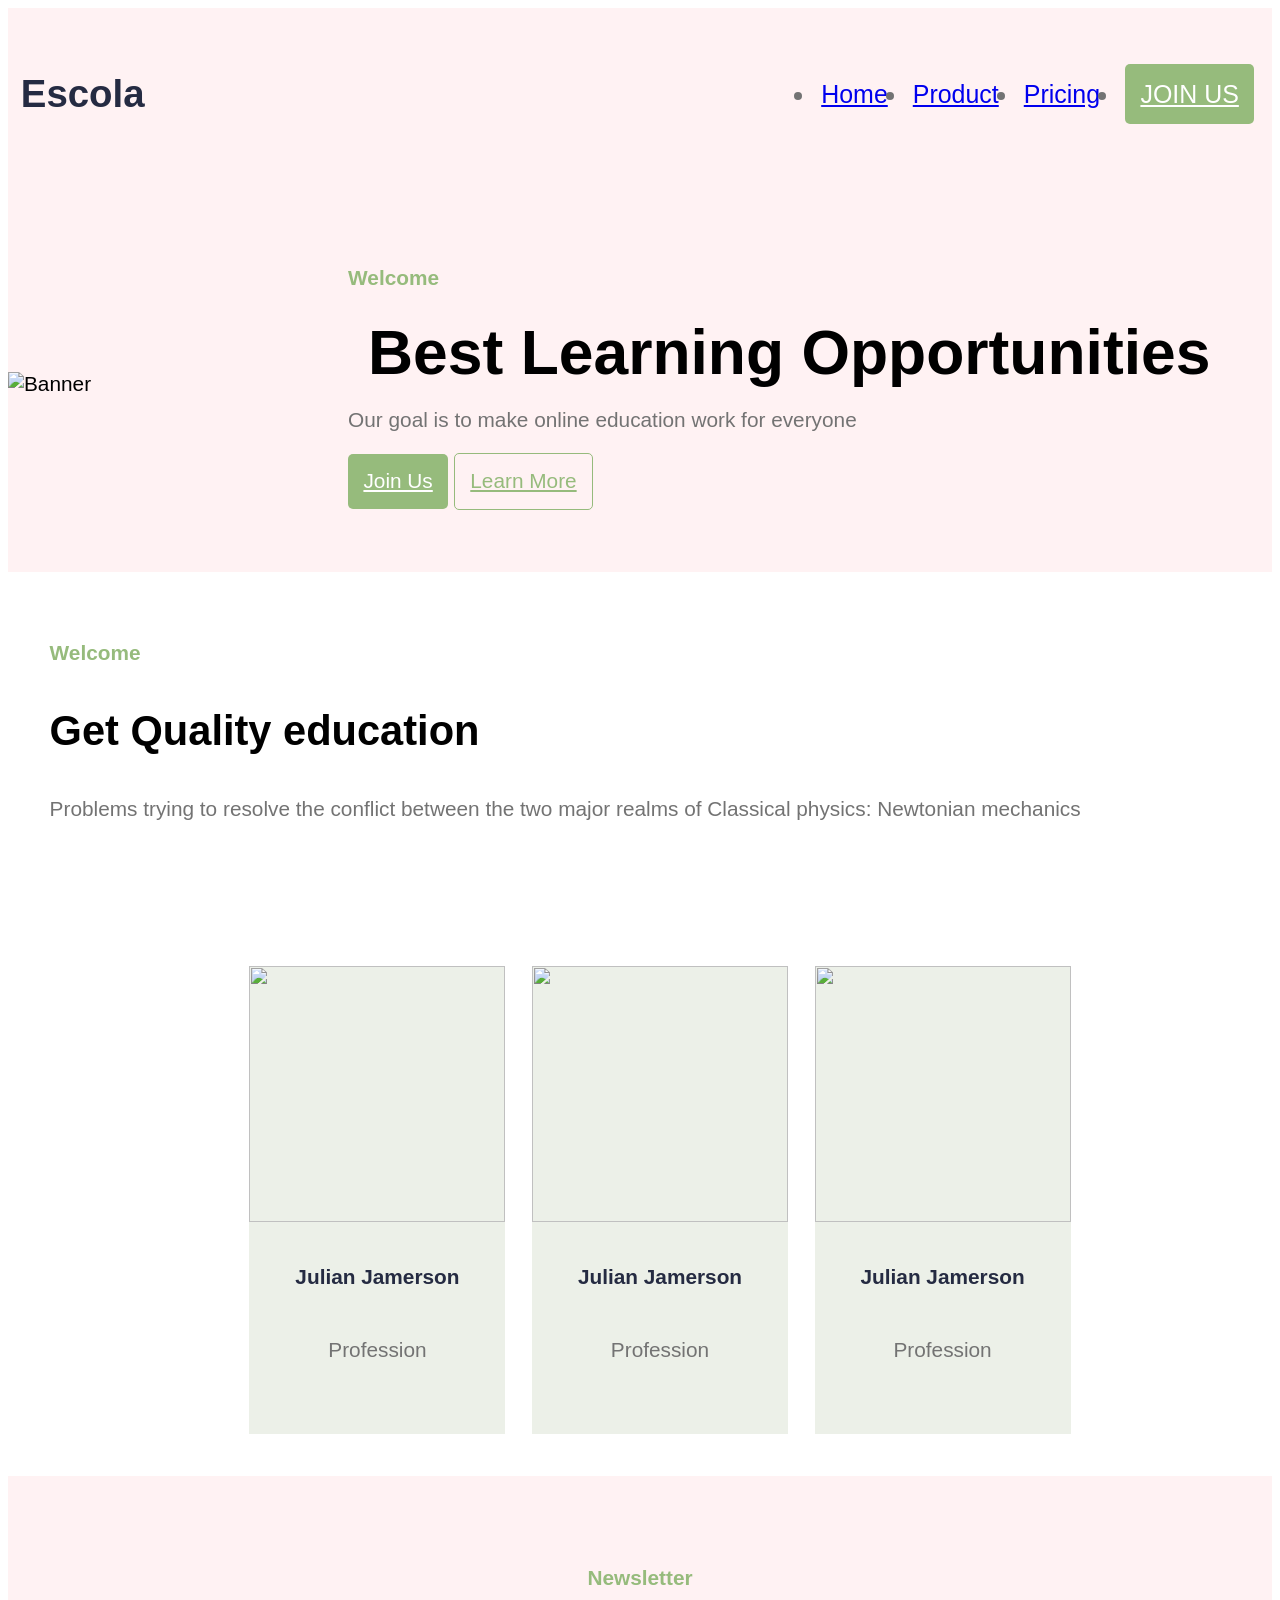
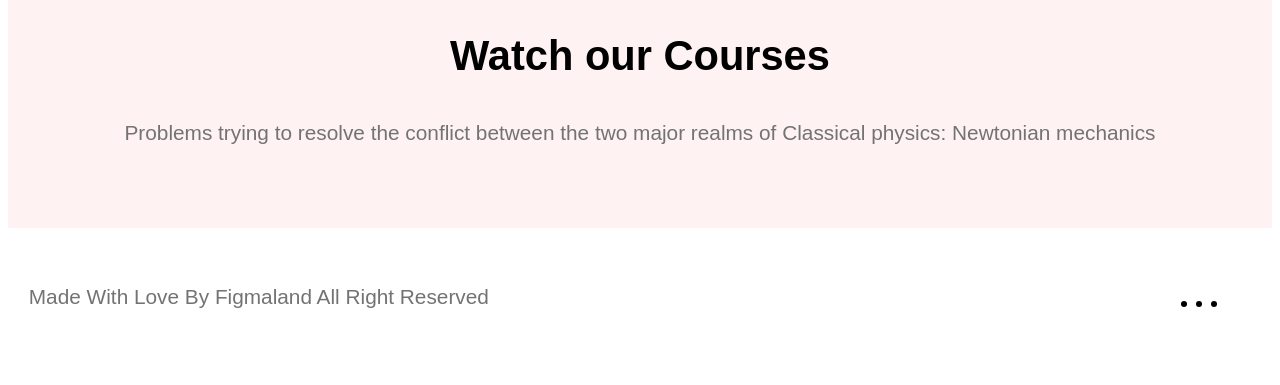
==== ultima aura-20260714T175200Z-1-001/ultima aura/atv-nv-escola_vini-20260708T185538Z-3-001/atv-nv-escola_vini/atv-nv-escola/index.html @ 9b75df26 "Auraa" ====
<!DOCTYPE html>
<html lang="en">

<head>
    <meta charset="UTF-8">
    <meta name="viewport" content="width=device-width, initial-scale=1.0">
    <title>Atividade Nova Escola </title>

    <link rel="stylesheet" href="css/reset.css">
    <link rel="stylesheet" href="css/style.css">
</head>

<body>
    <header>
        <h1>Escola</h1>
        <nav>
            <ul>
                <li><a href="#">Home</a></li>
                <li><a href="#">Product</a></li>
                <li><a href="#">Pricing</a></li>
                <li><a href="#" class="btn">JOIN US</a></li>
        </nav>
        </ul>
    </header>
    <main>
        <section class="banner">
            <div>
                <img src="images/imagem-banner.png" alt="Banner">
            </div>
            <div class="best">
                <h4>Welcome</h4>
                <h2>Best Learning Opportunities</h2>
                <p>Our goal is to make online education work for everyone</p>
                <p><a href="#" class="btn">Join Us</a> <a href="" class="btn-border">Learn More</a></p>
            </div>
        </section>
        <section class="Education">
            <div class="education">
                <h4>Welcome</h4>
                <h3>Get Quality education</h3>
                <p>Problems trying to resolve the conflict between
                    the two major realms of Classical physics: Newtonian mechanics </p>
            </div>

            <div class="imagens">
                <ul>
                    <li><img src="images/julian-1.png" alt="" > <h4>Julian Jamerson</h4> <p>Profession</p></li>
                    <li><img src="images/julian-2.png" alt="" > <h4>Julian Jamerson</h4> <p>Profession</p></li>
                    <li><img src="images/julian-3.png" alt="" > <h4>Julian Jamerson</h4> <p>Profession</p></li>
                </ul>
            </div>


            <section class="newsletter">
                <h4>Newsletter</h4>
                <h3>Watch our Courses</h3>
                <p>Problems trying to resolve the conflict between 
the two major realms of Classical physics: Newtonian mechanics </p>
            </section>

            <footer>
                <p>Made With Love By Figmaland All Right Reserved </p>
                <ul>
                    <li><img src="images/facebook.svg" alt="" srcset=""></li>
                    <li><img src="images/instagram.svg" alt="" srcset=""></li>
                    <li><img src="images/twitter.svg" alt="" srcset=""></li>
                </ul>
            </footer>
        </section>
    </main>
</body>

</html>
---- ultima aura-20260714T175200Z-1-001/ultima aura/atv-nv-escola_vini-20260708T185538Z-3-001/atv-nv-escola_vini/atv-nv-escola/css/style.css ----
html {
  font-size: clamp(1rem, calc(0.5rem + 1vw), 3rem);
  font-family: 'Trebuchet MS', 'Lucida Sans Unicode', 'Lucida Grande', 'Lucida Sans', Arial, sans-serif;
}
.btn{
  color: #FFFFFF;
  background-color: #96BB7C;
  display: inline-block;
  padding: clamp(1.2vw , 1.5rem, 0.7rem);
  border-radius: 5px;
  cursor: pointer;
  transition: all 0.3s ease;
}
.btn-border::before{
  content: '';
  position: absolute;
  top:  0;
  z-index: -1;
  left: 0;
  width: 0%;
  height: 100%;
  background-color: rgba(11, 104, 31, 0.2);
  border-radius: 5px;
  opacity: 0;
  transition: all 0.3s ease;
}
.btn-border:hover::before{
  width: 100%;
  opacity: 1;
}

.btn:hover{
  color: #252B42;
  transform: scale(1.1);
}
.btn-border:hover{

  color: #252B42;
  transform: scale(1.1);
  border-color: #252B42;

}
header nav ul li{
  transition: all 0.3s ease;

}
header nav ul li:hover {
  transform: scale(1.1);
  color: #252B42;
  padding: 0.5rem;
  transition: all 0.3s ease;
}

.btn-border{
  color: #96BB7C;
  border: clamp(0.05rem, 0.02vw , 0.1vw ) solid #96BB7C;
  display: inline-block;
  padding: clamp(1.2vw , 1.5rem, 0.7rem);

  border-radius: 5px;
  transition: all 0.3s ease;
}
header{
  background-color: #fff2f3;
  text-align: center;
  padding-bottom: clamp(0.5rem, 4vw , 1rem);
   padding-top: 5px;
     padding-left: 1vw;
  padding-right: 1vw;
}




header h1{
  color: #252B42;
  font-size: clamp(1.2rem, 1.2vw , 1.5rem);
  font-weight: bold;
}


header ul li {
  color: #737373;
  margin: 2vw 0vw 2vw 0vw;
  padding: 5px;
  font-size: clamp(1.2rem, 1.3vw , 1.2rem);
}

.banner {
  background-color: #fff2f3 ;
}
body h4{
  color: #96BB7C;
  text-align: center;
}
.banner h2 {
  font-size: clamp(2rem, 8vw, 3rem);
  font-weight: bold;
  text-align: center;
  display: block;
  margin: 20px;
}
.best .btn-border:hover{
  margin-left: 1.1rem;
  margin-right: 1.1rem ;
}
.best .btn:hover{
  margin-left: 1.1rem;
  margin-right: 1.1rem ;
}

.banner p {
  text-align: center;
  font-size: 1rem;
  display: block;
  margin-top: clamp(10px, 0.05vw , 30px);
  color: #737373;
}

body p{
  font-size: 1rem;
  margin-top: clamp(10px, 0.05vw , 30px);
  color: #737373;
  text-align: center;
}
body h3 {
  font-size: clamp(2rem, 4vw, 2rem);
  font-weight: bold;
  text-align: center;
}

.imagens {
  padding: 0.5rem;
}

.imagens ul li {
  display: inline-block;
  background-color: #ECF0E8;
  padding-bottom: 2rem;
  margin: clamp(0.5rem, 0.5vw , 1rem);
}
.best{
  padding: 0.5rem;
}

.education{
  padding: 0.5rem;
}

.imagens ul li h4 {
  font-size: 1.2rem;
  font-weight: bold;
  color: #252B42;
}

.imagens ul {
  text-align: center;
}

.newsletter{
  padding: 3rem;
  display: block;
  background-color: #FFF2F3;
}


footer ul {
  display: flex;
  justify-content: center;
  gap: clamp(15px, 0.5vw, 30px);
  align-items: center;
  padding: 1rem;
}
@media only screen and (min-width: 600px){
  header{
  display: flex;
  justify-content: space-between;
  align-items: center; /*É PRA N FICA DAUQLE JEIO Q EU NAO GOSTO LÁ VC VAI SE LEMRAR VINI DO FUTURO*/
}


.imagens li{
  transition: all 0.3s ease;
}
  header ul {
  display: flex;
  gap:clamp(15px, 0.5vw, 30px);
  align-items: center; /*É PRA N FICA DAUQLE JEIO Q EU NAO GOSTO LÁ VC VAI SE LEMRAR VINI DO FUTURO*/

}
.banner{
  display: flex;
  align-items: center;
  justify-content: space-between;
}

body h4{
  text-align: left;
}
.best h2{
  text-align: left;
}
.best p{
  text-align: left;
}
.best{
  padding: clamp(2rem, 1vw , 1.6rem);
}
.btn-border:hover{
  margin-left: 1.1rem;
  margin-right: 1.1rem ;
}

.btn:hover{
  margin-left: 1.1rem ;
}

header h1{
  font-size: clamp(1.2rem, 3vw , 3rem);
}
header ul li {
  font-size: clamp(1.2rem, 1.3vw , 1.2rem);
}

body h3 {
  text-align: left;
}
body p{
  text-align: left;
}

.education{
  padding: clamp(2rem, 1vw , 1.6rem);
}

.imagens ul {
justify-content: space-between;
text-align: center;
}

.imagens ul li h4 {
  font-size: 1rem;
 text-align: center; 
 padding: 0.5rem;
}
.imagens ul li p {
 text-align: center; 
 padding: 0.5rem;
}

.imagens {
  margin-top: clamp(2rem, 1vw , 1.6rem);
}

.imagens ul li img{
  width: clamp(100px, 20vw , 300px);
  height: clamp(100px, 20vw , 300px);
}

.imagens ul li:hover {
  transform: scale(1.1);
  transition: all 0.3s ease;
}

.newsletter h4 {
  text-align: center;
}
.newsletter h3 {
  text-align: center;
}
.newsletter p {
  text-align: center;
}

footer {

  padding: 1rem;
  display: flex;
  justify-content: space-between;
  gap: clamp(15px, 0.5vw, 30px);
  align-items: center;
}

footer ul li:hover{
  transform: scale(1.3);
  transition: all 0.3s ease;
}}
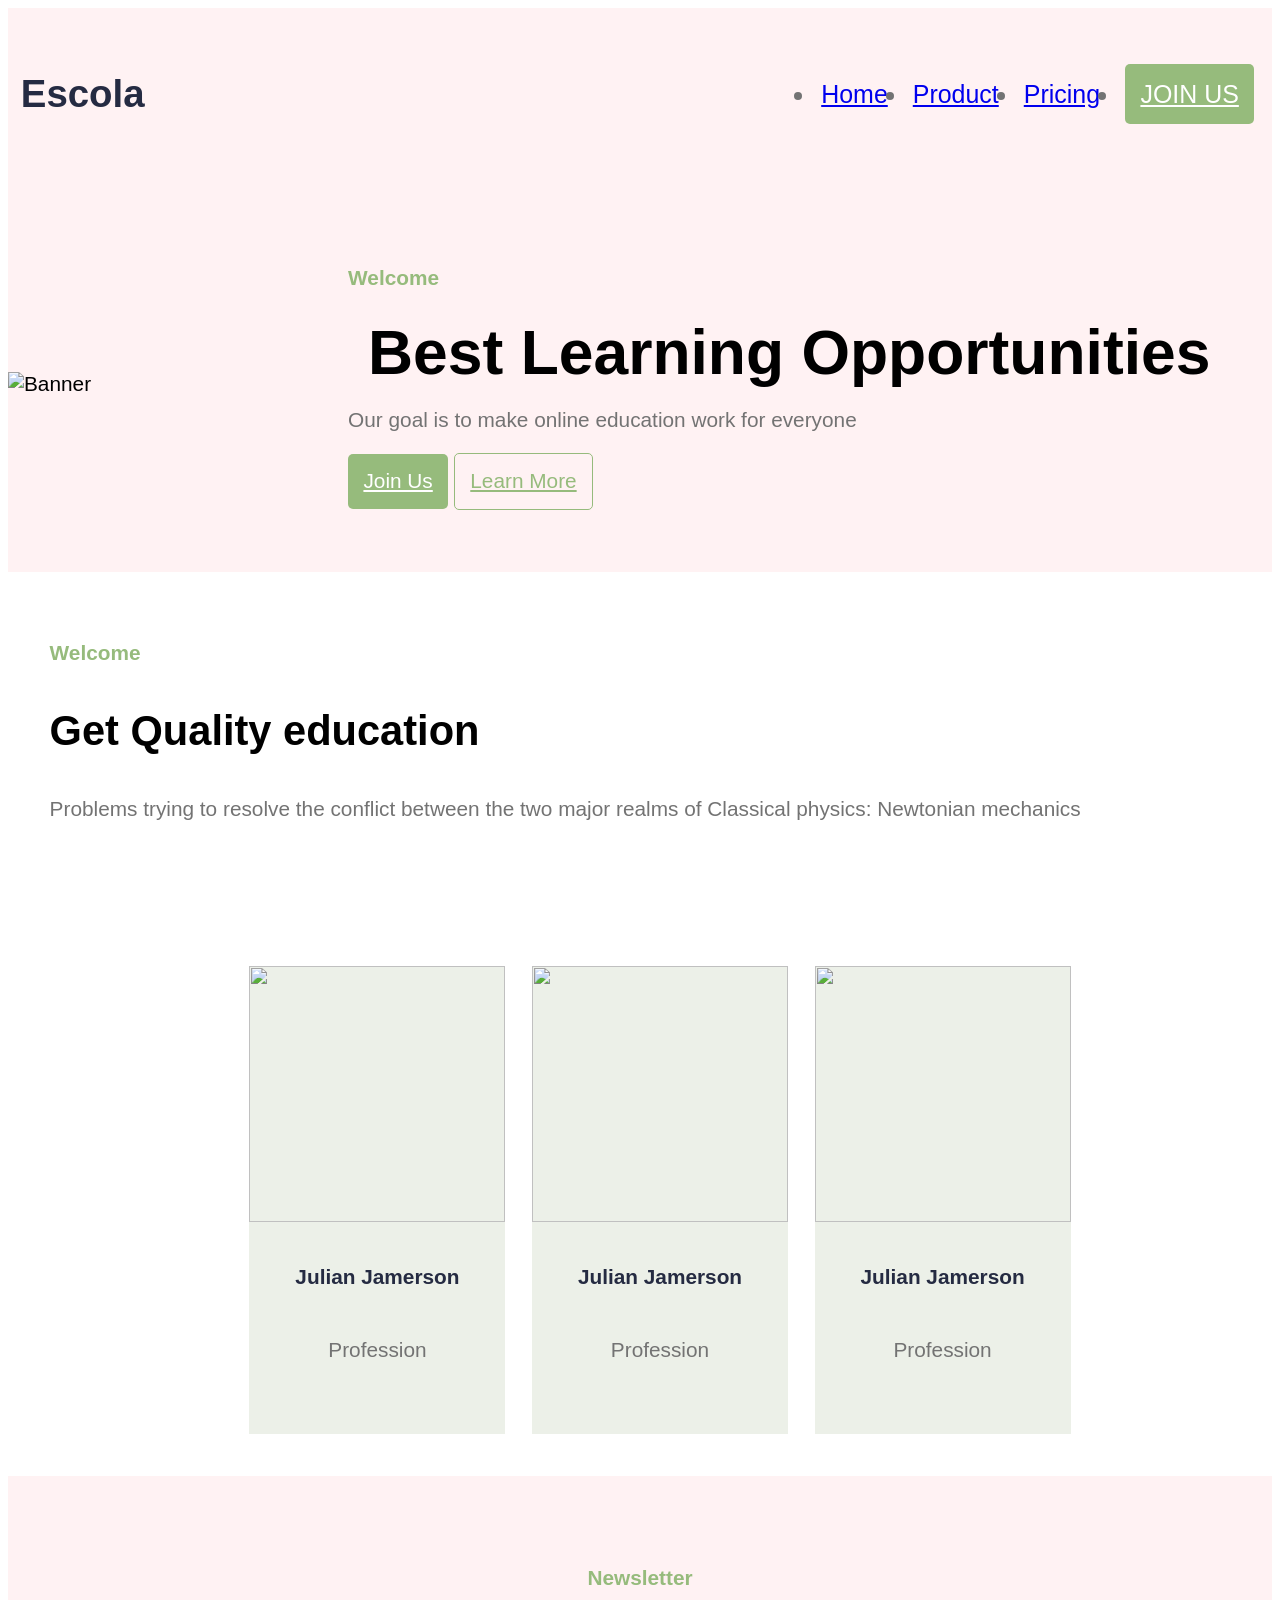
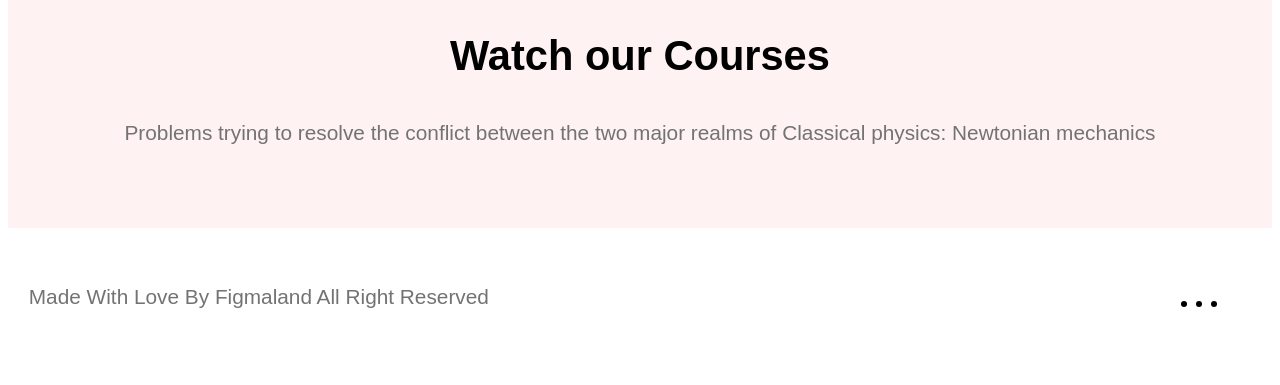
==== commit b5d5f75e: "vai fica assim" ====
--- a/ultima aura-20260714T175200Z-1-001/ultima aura/atv-nv-escola_vini-20260708T185538Z-3-001/atv-nv-escola_vini/atv-nv-escola/index.html
+++ b/ultima aura-20260714T175200Z-1-001/ultima aura/atv-nv-escola_vini-20260708T185538Z-3-001/atv-nv-escola_vini/atv-nv-escola/index.html
@@ -19,34 +19,34 @@
                 <li><a href="#">Product</a></li>
                 <li><a href="#">Pricing</a></li>
                 <li><a href="#" class="btn">JOIN US</a></li>
+        </ul>
         </nav>
-        </ul>
     </header>
     <main>
         <section class="banner">
             <div>
-                <img src="images/imagem-banner.png" alt="Banner">
+                <img class="fade-in-left delay-1" src="images/imagem-banner.png" alt="Banner">
             </div>
             <div class="best">
-                <h4>Welcome</h4>
-                <h2>Best Learning Opportunities</h2>
-                <p>Our goal is to make online education work for everyone</p>
-                <p><a href="#" class="btn">Join Us</a> <a href="" class="btn-border">Learn More</a></p>
+                <h4 class="fade-in-left delay-1">Welcome</h4>
+                <h2 class="fade-in-left delay-2">Best Learning Opportunities</h2>
+                <p class="fade-in-left delay-3">Our goal is to make online education work for everyone</p>
+                <p class="fade-in-left delay-4"><a href="#" class="btn">Join Us</a> <a href="" class="btn-border">Learn More</a></p>
             </div>
         </section>
         <section class="Education">
             <div class="education">
-                <h4>Welcome</h4>
-                <h3>Get Quality education</h3>
-                <p>Problems trying to resolve the conflict between
+                <h4 class="fade-in-left delay-1">Welcome</h4>
+                <h3 class="fade-in-left delay-2">Get Quality education</h3>
+                <p class="fade-in-left delay-3">Problems trying to resolve the conflict between
                     the two major realms of Classical physics: Newtonian mechanics </p>
             </div>
 
             <div class="imagens">
                 <ul>
-                    <li><img src="images/julian-1.png" alt="" > <h4>Julian Jamerson</h4> <p>Profession</p></li>
-                    <li><img src="images/julian-2.png" alt="" > <h4>Julian Jamerson</h4> <p>Profession</p></li>
-                    <li><img src="images/julian-3.png" alt="" > <h4>Julian Jamerson</h4> <p>Profession</p></li>
+                    <li class="fade-in-left delay-1"><img src="images/julian-1.png" alt="" > <h4>Julian Jamerson</h4> <p>Profession</p></li>
+                    <li class="fade-in-left delay-2"><img src="images/julian-2.png" alt="" > <h4>Julian Jamerson</h4> <p>Profession</p></li>
+                    <li class="fade-in-left delay-3"><img src="images/julian-3.png" alt="" > <h4>Julian Jamerson</h4> <p>Profession</p></li>
                 </ul>
             </div>
 
--- a/ultima aura-20260714T175200Z-1-001/ultima aura/atv-nv-escola_vini-20260708T185538Z-3-001/atv-nv-escola_vini/atv-nv-escola/css/style.css
+++ b/ultima aura-20260714T175200Z-1-001/ultima aura/atv-nv-escola_vini-20260708T185538Z-3-001/atv-nv-escola_vini/atv-nv-escola/css/style.css
@@ -1,287 +1,315 @@
-html {
-  font-size: clamp(1rem, calc(0.5rem + 1vw), 3rem);
-  font-family: 'Trebuchet MS', 'Lucida Sans Unicode', 'Lucida Grande', 'Lucida Sans', Arial, sans-serif;
+  html {
+    font-size: clamp(1rem, calc(0.5rem + 1vw), 3rem);
+    font-family: 'Trebuchet MS', 'Lucida Sans Unicode', 'Lucida Grande', 'Lucida Sans', Arial, sans-serif;
+  }
+
+
+
+  @keyframes fadeInLeft {
+      0% {
+          opacity: 0;
+          transform: translateX(-50px);
+      }
+      100% {
+          opacity: 1;
+          transform: translateX(0);
+      }
+  }
+  .fade-in-left {
+      opacity: 0; 
+      animation: fadeInLeft 1s ease-out forwards; 
+  }
+
+  .delay-1 { animation-delay: 0.2s; }
+  .delay-2 { animation-delay: 0.5s; }
+  .delay-3 { animation-delay: 0.8s; }
+  .delay-4 { animation-delay: 1s; }
+  .delay-5 { animation-delay: 1.2s; }
+
+  .btn{
+    color: #FFFFFF;
+    background-color: #96BB7C;
+    display: inline-block;
+    padding: clamp(1.2vw , 1.5rem, 0.7rem);
+    border-radius: 5px;
+    cursor: pointer;
+    transition: all 0.3s ease;
+  }
+  .btn-border::before{
+    content: '';
+    position: absolute;
+    top:  0;
+    z-index: -1;
+    left: 0;
+    width: 0%;
+    height: 100%;
+    background-color: rgba(11, 104, 31, 0.2);
+    border-radius: 5px;
+    opacity: 0;
+    transition: all 0.3s ease;
+  }
+  .btn-border:hover::before{
+    width: 100%;
+    opacity: 1;
+  }
+
+  .btn:hover{
+    color: #252B42;
+    transform: scale(1.1);
+  }
+  .btn-border:hover{
+
+    color: #252B42;
+    transform: scale(1.1);
+    border-color: #252B42;
+
+  }
+  header nav ul li{
+    transition: all 0.3s ease;
+
+  }
+  header nav ul li:hover {
+    transform: scale(1.1);
+    color: #252B42;
+    padding: 0.5rem;
+    transition: all 0.3s ease;
+  }
+
+  .btn-border{
+    color: #96BB7C;
+    border: clamp(0.05rem, 0.02vw , 0.1vw ) solid #96BB7C;
+    display: inline-block;
+    padding: clamp(1.2vw , 1.5rem, 0.7rem);
+
+    border-radius: 5px;
+    transition: all 0.3s ease;
+  }
+  header{
+    background-color: #fff2f3;
+    text-align: center;
+    padding-bottom: clamp(0.5rem, 4vw , 1rem);
+    padding-top: 5px;
+      padding-left: 1vw;
+    padding-right: 1vw;
+  }
+
+
+
+
+  header h1{
+    color: #252B42;
+    font-size: clamp(1.2rem, 1.2vw , 1.5rem);
+    font-weight: bold;
+  }
+
+
+  header ul li {
+    color: #737373;
+    margin: 2vw 0vw 2vw 0vw;
+    padding: 5px;
+    font-size: clamp(1.2rem, 1.3vw , 1.2rem);
+  }
+
+  .banner {
+    background-color: #fff2f3 ;
+  }
+  body h4{
+    color: #96BB7C;
+    text-align: center;
+  }
+  .banner h2 {
+    font-size: clamp(2rem, 8vw, 3rem);
+    font-weight: bold;
+    text-align: center;
+    display: block;
+    margin: 20px;
+  }
+  .best .btn-border:hover{
+    margin-left: 1.1rem;
+    margin-right: 1.1rem ;
+  }
+  .best .btn:hover{
+    margin-left: 1.1rem;
+    margin-right: 1.1rem ;
+  }
+
+  .banner p {
+    text-align: center;
+    font-size: 1rem;
+    display: block;
+    margin-top: clamp(10px, 0.05vw , 30px);
+    color: #737373;
+  }
+
+  body p{
+    font-size: 1rem;
+    margin-top: clamp(10px, 0.05vw , 30px);
+    color: #737373;
+    text-align: center;
+  }
+  body h3 {
+    font-size: clamp(2rem, 4vw, 2rem);
+    font-weight: bold;
+    text-align: center;
+  }
+
+  .imagens {
+    padding: 0.5rem;
+  }
+
+  .imagens ul li {
+    display: inline-block;
+    background-color: #ECF0E8;
+    padding-bottom: 2rem;
+    margin: clamp(0.5rem, 0.5vw , 1rem);
+  }
+  .best{
+    padding: 0.5rem;
+  }
+
+  .education{
+    padding: 0.5rem;
+  }
+
+  .imagens ul li h4 {
+    font-size: 1.2rem;
+    font-weight: bold;
+    color: #252B42;
+  }
+
+  .imagens ul {
+    text-align: center;
+  }
+
+  .newsletter{
+    padding: 3rem;
+    display: block;
+    background-color: #FFF2F3;
+  }
+
+
+  footer ul {
+    display: flex;
+    justify-content: center;
+    gap: clamp(15px, 0.5vw, 30px);
+    align-items: center;
+    padding: 1rem;
+  }
+  @media only screen and (min-width: 600px){
+    header{
+    display: flex;
+    justify-content: space-between;
+    align-items: center; /*É PRA N FICA DAUQLE JEIO Q EU NAO GOSTO LÁ VC VAI SE LEMRAR VINI DO FUTURO*/
+  }
+
+
+  .imagens li{
+    transition: all 0.3s ease;
+  }
+    header ul {
+    display: flex;
+    gap:clamp(15px, 0.5vw, 30px);
+    align-items: center; /*É PRA N FICA DAUQLE JEIO Q EU NAO GOSTO LÁ VC VAI SE LEMRAR VINI DO FUTURO*/
+
+  }
+  .banner{
+    display: flex;
+    align-items: center;
+    justify-content: space-between;
+  }
+
+  body h4{
+    text-align: left;
+  }
+  .best h2{
+    text-align: left;
+  }
+  .best p{
+    text-align: left;
+  }
+  .best{
+    padding: clamp(2rem, 1vw , 1.6rem);
+  }
+  .btn-border:hover{
+    margin-left: 1.1rem;
+    margin-right: 1.1rem ;
+  }
+
+  .btn:hover{
+    margin-left: 1.1rem ;
+  }
+
+  header h1{
+    font-size: clamp(1.2rem, 3vw , 3rem);
+  }
+  header ul li {
+    font-size: clamp(1.2rem, 1.3vw , 1.2rem);
+  }
+
+  body h3 {
+    text-align: left;
+  }
+  body p{
+    text-align: left;
+  }
+
+  .education{
+    padding: clamp(2rem, 1vw , 1.6rem);
+  }
+
+  .imagens ul {
+  justify-content: space-between;
+  text-align: center;
+  }
+
+  .imagens ul li h4 {
+    font-size: 1rem;
+  text-align: center; 
+  padding: 0.5rem;
+  }
+  .imagens ul li p {
+  text-align: center; 
+  padding: 0.5rem;
+  }
+
+  .imagens {
+    margin-top: clamp(2rem, 1vw , 1.6rem);
+  }
+
+  .imagens ul li img{
+    width: clamp(100px, 20vw , 300px);
+    height: clamp(100px, 20vw , 300px);
+  }
+
+  .imagens ul li {
+    transition: all 0.3s ease !important;
+  }
+
+.imagens ul li:hover {
+  transform: scale(1.1) translateX(0) !important;
+  transition: all 0.3s ease !important;/* Garante que o scale funcione sobrepondo o estado final da animação */
 }
-.btn{
-  color: #FFFFFF;
-  background-color: #96BB7C;
-  display: inline-block;
-  padding: clamp(1.2vw , 1.5rem, 0.7rem);
-  border-radius: 5px;
-  cursor: pointer;
-  transition: all 0.3s ease;
-}
-.btn-border::before{
-  content: '';
-  position: absolute;
-  top:  0;
-  z-index: -1;
-  left: 0;
-  width: 0%;
-  height: 100%;
-  background-color: rgba(11, 104, 31, 0.2);
-  border-radius: 5px;
-  opacity: 0;
-  transition: all 0.3s ease;
-}
-.btn-border:hover::before{
-  width: 100%;
-  opacity: 1;
-}
-
-.btn:hover{
-  color: #252B42;
-  transform: scale(1.1);
-}
-.btn-border:hover{
-
-  color: #252B42;
-  transform: scale(1.1);
-  border-color: #252B42;
-
-}
-header nav ul li{
-  transition: all 0.3s ease;
-
-}
-header nav ul li:hover {
-  transform: scale(1.1);
-  color: #252B42;
-  padding: 0.5rem;
-  transition: all 0.3s ease;
-}
-
-.btn-border{
-  color: #96BB7C;
-  border: clamp(0.05rem, 0.02vw , 0.1vw ) solid #96BB7C;
-  display: inline-block;
-  padding: clamp(1.2vw , 1.5rem, 0.7rem);
-
-  border-radius: 5px;
-  transition: all 0.3s ease;
-}
-header{
-  background-color: #fff2f3;
-  text-align: center;
-  padding-bottom: clamp(0.5rem, 4vw , 1rem);
-   padding-top: 5px;
-     padding-left: 1vw;
-  padding-right: 1vw;
-}
-
-
-
-
-header h1{
-  color: #252B42;
-  font-size: clamp(1.2rem, 1.2vw , 1.5rem);
-  font-weight: bold;
-}
-
-
-header ul li {
-  color: #737373;
-  margin: 2vw 0vw 2vw 0vw;
-  padding: 5px;
-  font-size: clamp(1.2rem, 1.3vw , 1.2rem);
-}
-
-.banner {
-  background-color: #fff2f3 ;
-}
-body h4{
-  color: #96BB7C;
-  text-align: center;
-}
-.banner h2 {
-  font-size: clamp(2rem, 8vw, 3rem);
-  font-weight: bold;
-  text-align: center;
-  display: block;
-  margin: 20px;
-}
-.best .btn-border:hover{
-  margin-left: 1.1rem;
-  margin-right: 1.1rem ;
-}
-.best .btn:hover{
-  margin-left: 1.1rem;
-  margin-right: 1.1rem ;
-}
-
-.banner p {
-  text-align: center;
-  font-size: 1rem;
-  display: block;
-  margin-top: clamp(10px, 0.05vw , 30px);
-  color: #737373;
-}
-
-body p{
-  font-size: 1rem;
-  margin-top: clamp(10px, 0.05vw , 30px);
-  color: #737373;
-  text-align: center;
-}
-body h3 {
-  font-size: clamp(2rem, 4vw, 2rem);
-  font-weight: bold;
-  text-align: center;
-}
-
-.imagens {
-  padding: 0.5rem;
-}
-
-.imagens ul li {
-  display: inline-block;
-  background-color: #ECF0E8;
-  padding-bottom: 2rem;
-  margin: clamp(0.5rem, 0.5vw , 1rem);
-}
-.best{
-  padding: 0.5rem;
-}
-
-.education{
-  padding: 0.5rem;
-}
-
-.imagens ul li h4 {
-  font-size: 1.2rem;
-  font-weight: bold;
-  color: #252B42;
-}
-
-.imagens ul {
-  text-align: center;
-}
-
-.newsletter{
-  padding: 3rem;
-  display: block;
-  background-color: #FFF2F3;
-}
-
-
-footer ul {
-  display: flex;
-  justify-content: center;
-  gap: clamp(15px, 0.5vw, 30px);
-  align-items: center;
-  padding: 1rem;
-}
-@media only screen and (min-width: 600px){
-  header{
-  display: flex;
-  justify-content: space-between;
-  align-items: center; /*É PRA N FICA DAUQLE JEIO Q EU NAO GOSTO LÁ VC VAI SE LEMRAR VINI DO FUTURO*/
-}
-
-
-.imagens li{
-  transition: all 0.3s ease;
-}
-  header ul {
-  display: flex;
-  gap:clamp(15px, 0.5vw, 30px);
-  align-items: center; /*É PRA N FICA DAUQLE JEIO Q EU NAO GOSTO LÁ VC VAI SE LEMRAR VINI DO FUTURO*/
-
-}
-.banner{
-  display: flex;
-  align-items: center;
-  justify-content: space-between;
-}
-
-body h4{
-  text-align: left;
-}
-.best h2{
-  text-align: left;
-}
-.best p{
-  text-align: left;
-}
-.best{
-  padding: clamp(2rem, 1vw , 1.6rem);
-}
-.btn-border:hover{
-  margin-left: 1.1rem;
-  margin-right: 1.1rem ;
-}
-
-.btn:hover{
-  margin-left: 1.1rem ;
-}
-
-header h1{
-  font-size: clamp(1.2rem, 3vw , 3rem);
-}
-header ul li {
-  font-size: clamp(1.2rem, 1.3vw , 1.2rem);
-}
-
-body h3 {
-  text-align: left;
-}
-body p{
-  text-align: left;
-}
-
-.education{
-  padding: clamp(2rem, 1vw , 1.6rem);
-}
-
-.imagens ul {
-justify-content: space-between;
-text-align: center;
-}
-
-.imagens ul li h4 {
-  font-size: 1rem;
- text-align: center; 
- padding: 0.5rem;
-}
-.imagens ul li p {
- text-align: center; 
- padding: 0.5rem;
-}
-
-.imagens {
-  margin-top: clamp(2rem, 1vw , 1.6rem);
-}
-
-.imagens ul li img{
-  width: clamp(100px, 20vw , 300px);
-  height: clamp(100px, 20vw , 300px);
-}
-
-.imagens ul li:hover {
-  transform: scale(1.1);
-  transition: all 0.3s ease;
-}
-
-.newsletter h4 {
-  text-align: center;
-}
-.newsletter h3 {
-  text-align: center;
-}
-.newsletter p {
-  text-align: center;
-}
-
-footer {
-
-  padding: 1rem;
-  display: flex;
-  justify-content: space-between;
-  gap: clamp(15px, 0.5vw, 30px);
-  align-items: center;
-}
-
-footer ul li:hover{
-  transform: scale(1.3);
-  transition: all 0.3s ease;
-}}+
+  .newsletter h4 {
+    text-align: center;
+  }
+  .newsletter h3 {
+    text-align: center;
+  }
+  .newsletter p {
+    text-align: center;
+  }
+
+  footer {
+
+    padding: 1rem;
+    display: flex;
+    justify-content: space-between;
+    gap: clamp(15px, 0.5vw, 30px);
+    align-items: center;
+  }
+
+  footer ul li:hover{
+    transform: scale(1.3);
+    transition: all 0.3s ease;
+  }}
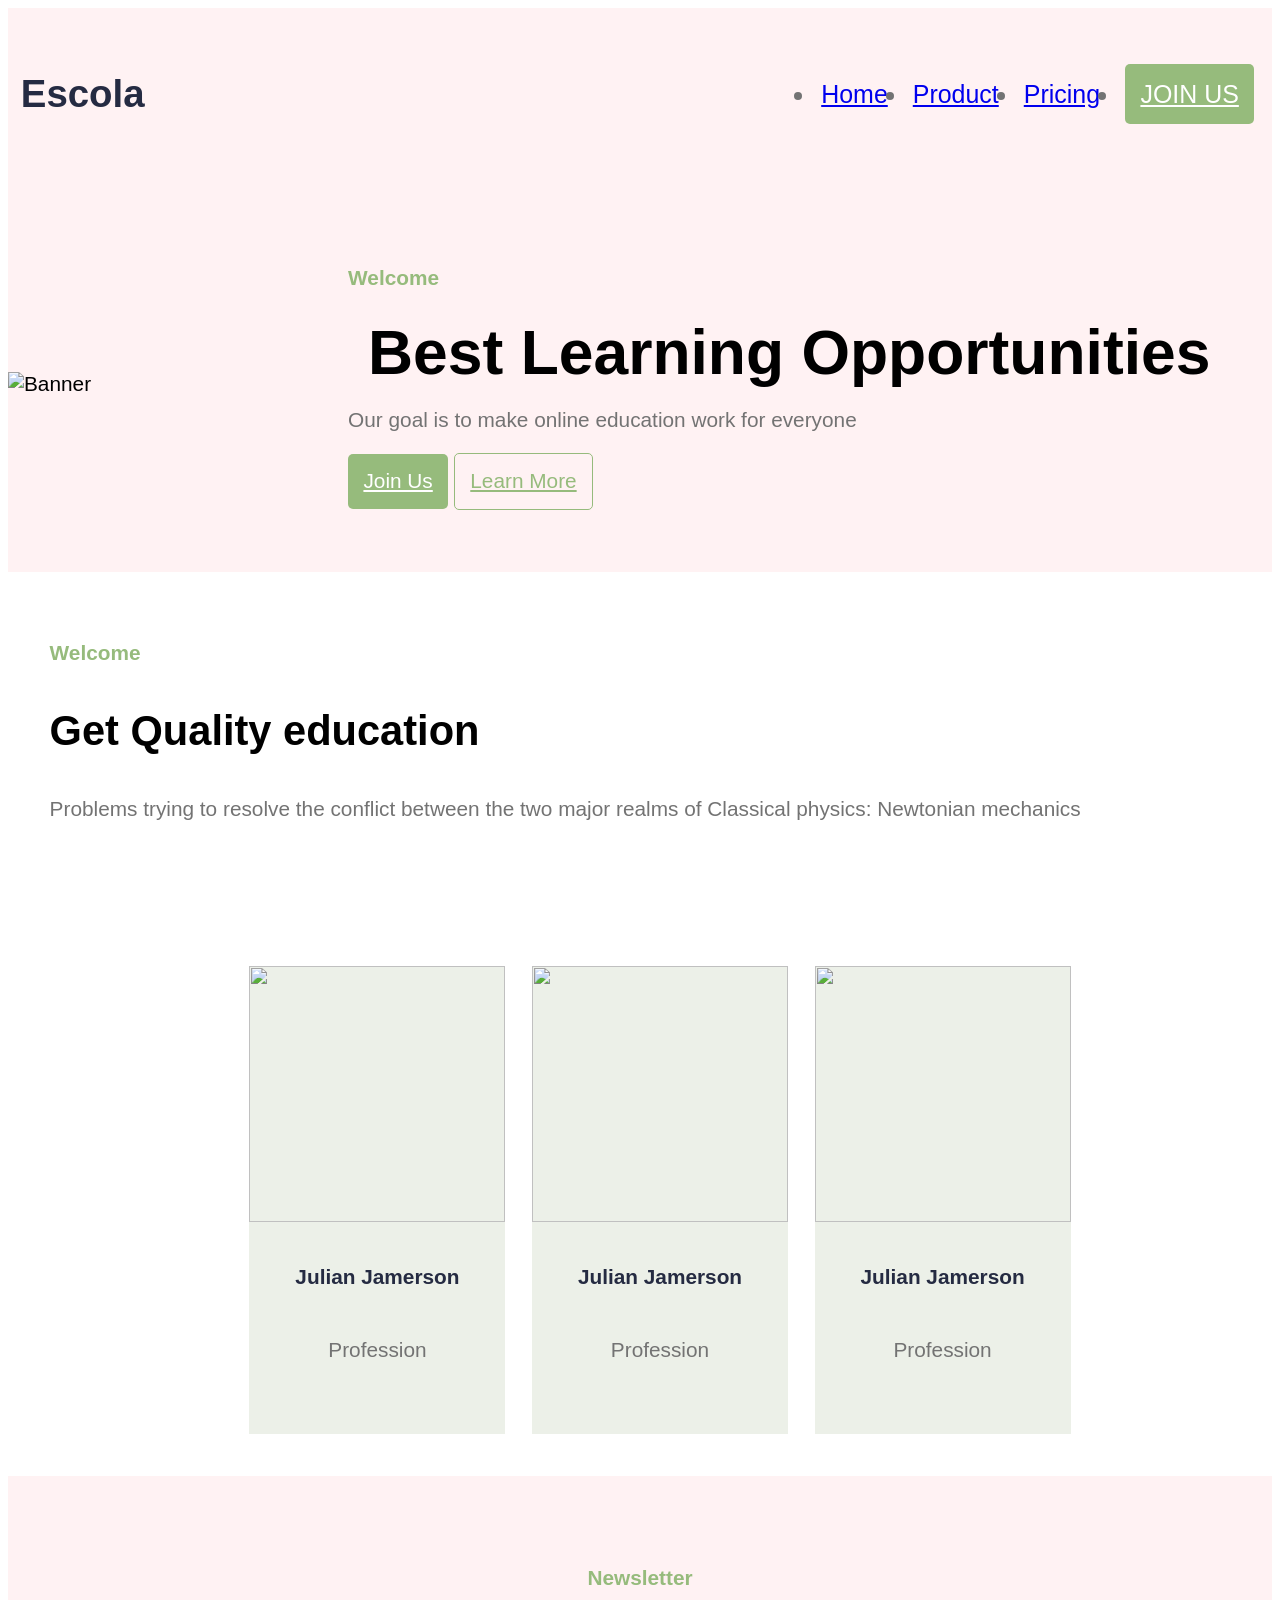
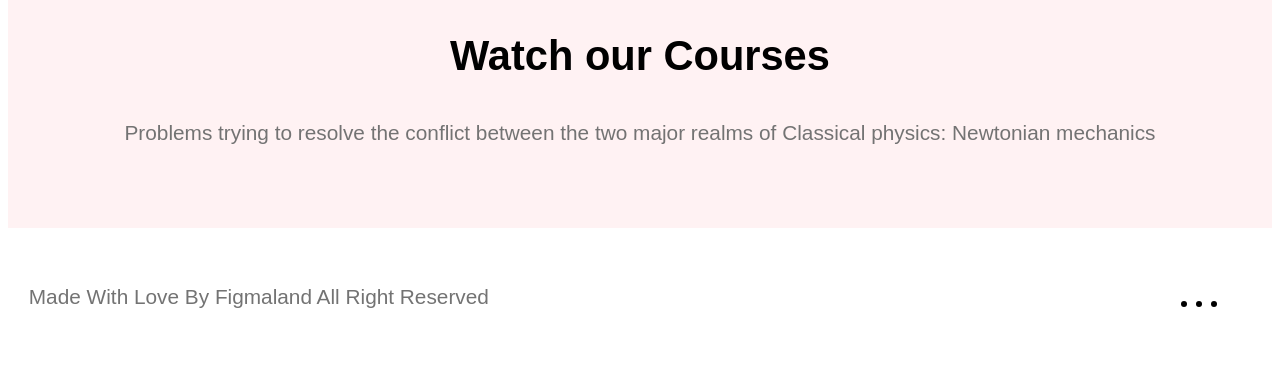
==== commit 7771de57: "comitado" ====
--- a/ultima aura-20260714T175200Z-1-001/ultima aura/atv-nv-escola_vini-20260708T185538Z-3-001/atv-nv-escola_vini/atv-nv-escola/index.html
+++ b/ultima aura-20260714T175200Z-1-001/ultima aura/atv-nv-escola_vini-20260708T185538Z-3-001/atv-nv-escola_vini/atv-nv-escola/index.html
@@ -51,7 +51,7 @@
             </div>
 
 
-            <section class="newsletter">
+            <section class="newsletter fade-in-left delay-1">
                 <h4>Newsletter</h4>
                 <h3>Watch our Courses</h3>
                 <p>Problems trying to resolve the conflict between 
@@ -59,8 +59,8 @@
             </section>
 
             <footer>
-                <p>Made With Love By Figmaland All Right Reserved </p>
-                <ul>
+                <p class="fade-in-left delay-1">Made With Love By Figmaland All Right Reserved </p>
+                <ul class="fade-in-left delay-2">
                     <li><img src="images/facebook.svg" alt="" srcset=""></li>
                     <li><img src="images/instagram.svg" alt="" srcset=""></li>
                     <li><img src="images/twitter.svg" alt="" srcset=""></li>
--- a/ultima aura-20260714T175200Z-1-001/ultima aura/atv-nv-escola_vini-20260708T185538Z-3-001/atv-nv-escola_vini/atv-nv-escola/css/style.css
+++ b/ultima aura-20260714T175200Z-1-001/ultima aura/atv-nv-escola_vini-20260708T185538Z-3-001/atv-nv-escola_vini/atv-nv-escola/css/style.css
@@ -281,14 +281,6 @@
     height: clamp(100px, 20vw , 300px);
   }
 
-  .imagens ul li {
-    transition: all 0.3s ease !important;
-  }
-
-.imagens ul li:hover {
-  transform: scale(1.1) translateX(0) !important;
-  transition: all 0.3s ease !important;/* Garante que o scale funcione sobrepondo o estado final da animação */
-}
 
   .newsletter h4 {
     text-align: center;
@@ -312,4 +304,8 @@
   footer ul li:hover{
     transform: scale(1.3);
     transition: all 0.3s ease;
-  }}+  }}
+
+  footer ul li{
+    transition: all 0.3s ease ;
+  }
